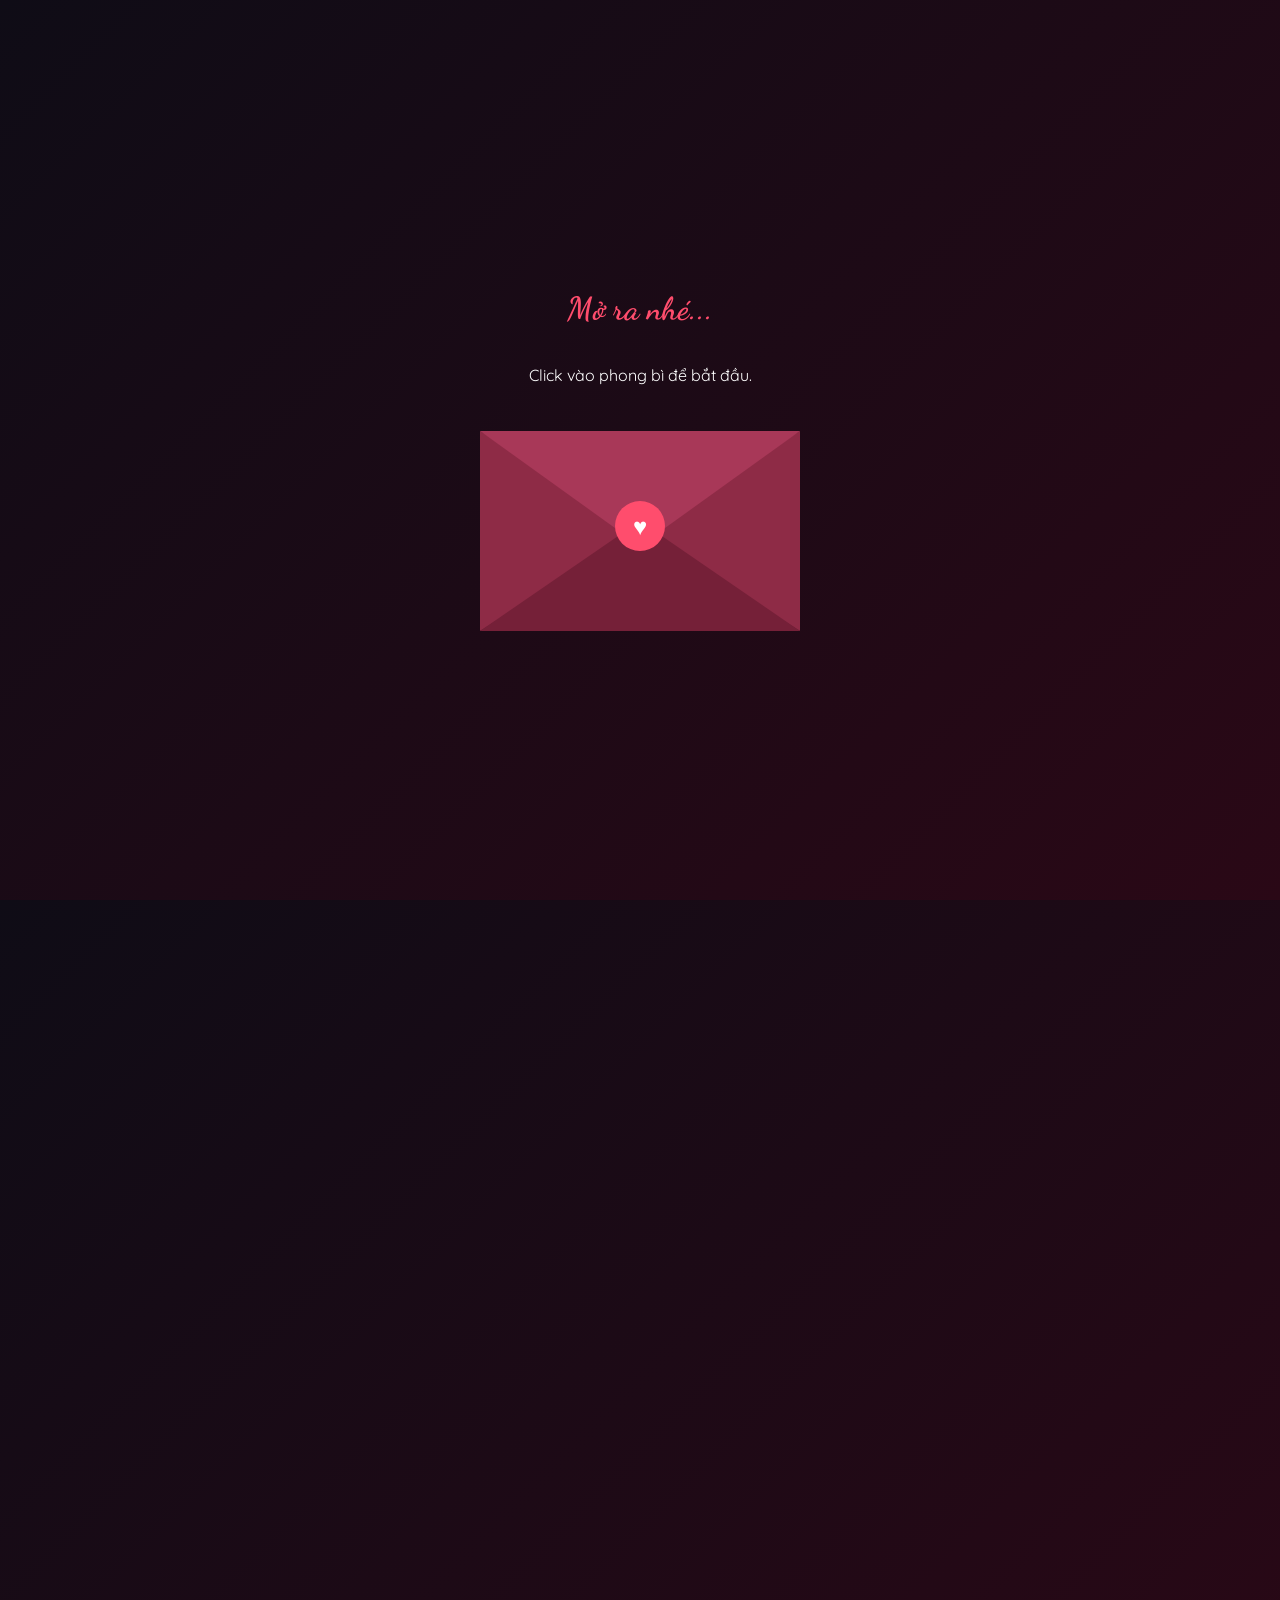
==== index.html @ 8523883d "Rename Ky_niem.html to index.html" ====
<!DOCTYPE html>
<html lang="vi">
<head>
    <meta charset="UTF-8">
    <meta name="viewport" content="width=device-width, initial-scale=1.0, maximum-scale=1.0, user-scalable=no">
    <title>Hành Trình Tình Yêu</title>
    
    <link href="https://fonts.googleapis.com/css2?family=Dancing+Script:wght@500;700&family=Quicksand:wght@300;400;600&display=swap" rel="stylesheet">
    <script src="https://cdn.tailwindcss.com"></script>
    <script src="https://cdnjs.cloudflare.com/ajax/libs/three.js/r128/three.min.js"></script>

    <style>
        :root {
            --text-color: #ffffff;
            --accent-pink: #ff4d6d;
            --bg-gradient: linear-gradient(135deg, #0f0c16 0%, #2a0816 100%);
        }

        body { font-family: 'Quicksand', sans-serif; background: var(--bg-gradient); color: var(--text-color); margin: 0; padding: 0; overflow: hidden; width: 100vw; height: 100vh; }

        .music-btn { position: fixed; top: 20px; left: 20px; z-index: 10000; background: rgba(255, 77, 109, 0.8); width: 45px; height: 45px; border-radius: 50%; display: flex; justify-content: center; align-items: center; cursor: pointer; font-size: 1.2rem; box-shadow: 0 0 15px rgba(255,77,109,0.5); transition: all 0.3s; opacity: 0; visibility: hidden; }
        .music-btn.show { opacity: 1; visibility: visible; }
        .music-btn.playing { animation: spinMusic 4s linear infinite; }
        @keyframes spinMusic { 100% { transform: rotate(360deg); } }
        .music-btn.muted { background: rgba(100, 100, 100, 0.8); animation: none; text-decoration: line-through; opacity: 0.7;}

        #particles-container { position: fixed; top: 0; left: 0; width: 100vw; height: 100vh; z-index: 0; pointer-events: none; overflow: hidden; }
        .particle { position: absolute; top: -10vh; color: #ffb3c6; opacity: 0.9; animation: fall linear infinite; text-shadow: 0 0 8px var(--accent-pink); }
        @keyframes fall { 0% { transform: translateY(0) rotate(0deg) scale(0.8); opacity: 0; } 10% { opacity: 1; } 90% { opacity: 1; } 100% { transform: translateY(110vh) rotate(360deg) scale(1.3); opacity: 0; } }

        .stage { position: absolute; top: 0; left: 0; width: 100vw; height: 100vh; opacity: 0; visibility: hidden; z-index: 10; transition: opacity 0.8s ease; }
        .stage.active { opacity: 1; visibility: visible; z-index: 20; }

        .next-btn { background: linear-gradient(135deg, #ff4d6d, #ff758c); color: white; padding: 12px 35px; border-radius: 30px; font-size: 1.1rem; font-weight: 600; cursor: pointer; border: none; opacity: 0; visibility: hidden; transform: translateY(20px); transition: all 0.4s ease; box-shadow: 0 10px 20px rgba(255, 77, 109, 0.4); }
        .next-btn.show { opacity: 1; visibility: visible; transform: translateY(0); }
        .next-btn:hover { transform: translateY(-5px) scale(1.05); }

        #lightbox { position: fixed; inset: 0; background: rgba(0,0,0,0.92); backdrop-filter: blur(5px); z-index: 9999; display: flex; justify-content: center; align-items: center; opacity: 0; visibility: hidden; transition: all 0.4s ease; }
        #lightbox.active { opacity: 1; visibility: visible; }
        #lightbox-img { width: 100vw; max-width: 1000px; height: auto; max-height: 100vh; object-fit: contain; transform: scale(0.3); opacity: 0; transition: transform 0.4s cubic-bezier(0.175, 0.885, 0.32, 1.275), opacity 0.3s ease; }
        #lightbox.active #lightbox-img { transform: scale(1); opacity: 1; }

        #password-modal { position: fixed; inset: 0; background: rgba(0,0,0,0.85); backdrop-filter: blur(8px); z-index: 100; display: flex; justify-content: center; align-items: center; opacity: 0; visibility: hidden; transition: all 0.3s ease; }
        #password-modal.active { opacity: 1; visibility: visible; }
        .pwd-box { background: rgba(42, 8, 22, 0.95); padding: 40px; border-radius: 16px; border: 1px solid var(--accent-pink); box-shadow: 0 0 40px rgba(255,77,109,0.3); text-align: center; transform: scale(0.8); transition: transform 0.4s cubic-bezier(0.175, 0.885, 0.32, 1.275); width: 85%; max-width: 400px;}
        #password-modal.active .pwd-box { transform: scale(1); }
        .pwd-input { background: transparent; border: none; border-bottom: 2px solid var(--accent-pink); color: white; font-size: 1.5rem; text-align: center; padding: 10px; width: 100%; margin-bottom: 10px; outline: none; transition: border-color 0.3s; font-family: 'Quicksand', sans-serif;}
        .pwd-input:focus { border-bottom-color: white; }
        .pwd-error { color: #ffb3c6; font-size: 0.9rem; height: 20px; margin-bottom: 20px; font-style: italic; }

        #stage-1 { display: flex; flex-direction: column; justify-content: center; align-items: center; }
        #env-wrapper { transition: transform 1s cubic-bezier(0.5, 0, 0.1, 1), opacity 0.8s ease-in; transform-origin: center center; display: flex; flex-direction: column; align-items: center; }
        #env-wrapper.zoom-out { transform: scale(8); opacity: 0; pointer-events: none; }
        .env-container { position: relative; width: 320px; height: 200px; cursor: pointer; perspective: 1000px; margin-top: 30px;}
        .env-back { position: absolute; inset: 0; background: #5c1a2e; border-radius: 6px; }
        .env-letter { position: absolute; bottom: 10px; left: 5%; width: 90%; height: 95%; background: #fff; display: flex; flex-direction: column; justify-content: center; align-items: center; transition: transform 0.6s cubic-bezier(0.25, 0.8, 0.25, 1); z-index: 2; border-radius: 4px; }
        .env-front { position: absolute; inset: 0; z-index: 3; pointer-events: none; }
        .env-front::before { content:''; position: absolute; top:0; left:0; border-bottom: 100px solid transparent; border-top: 100px solid transparent; border-left: 160px solid #8e2b46; }
        .env-front::after { content:''; position: absolute; top:0; right:0; border-bottom: 100px solid transparent; border-top: 100px solid transparent; border-right: 160px solid #8e2b46; }
        .env-bottom { position: absolute; bottom: 0; left: 0; border-left: 160px solid transparent; border-right: 160px solid transparent; border-bottom: 110px solid #752038; z-index: 4; }
        .env-flap { position: absolute; top: 0; left: 0; border-left: 160px solid transparent; border-right: 160px solid transparent; border-top: 115px solid #a83858; z-index: 5; transform-origin: top; transition: transform 0.6s ease-in-out; }
        .heart-seal { position: absolute; top: 95px; left: 50%; transform: translate(-50%, -50%); width: 50px; height: 50px; background: var(--accent-pink); border-radius: 50%; z-index: 6; display: flex; justify-content: center; align-items: center; font-size: 24px; transition: opacity 0.3s; animation: pulse 1.5s infinite; }
        @keyframes pulse { 0%, 100% { transform: translate(-50%, -50%) scale(1); } 50% { transform: translate(-50%, -50%) scale(1.1); } }
        .env-container.open .env-flap { transform: rotateX(180deg); z-index: 1; }
        .env-container.open .heart-seal { opacity: 0; }
        .env-container.open .env-letter { transform: translateY(-80px); }

        #stage-2 { display: flex; justify-content: center; align-items: center; flex-direction: column; perspective: 1500px; }
        .book-anim-container { transform: translateY(100vh); opacity: 0; transition: transform 1.2s cubic-bezier(0.175, 0.885, 0.32, 1.275), opacity 0.8s ease-out; display: flex; justify-content: center; width: 100%; }
        .book-anim-container.slide-in { transform: translateY(0); opacity: 1; }
        .book-wrapper { position: relative; width: 320px; height: 420px; transition: transform 0.5s; margin-top: 20px; }
        .page { position: absolute; top: 0; right: 0; width: 100%; height: 100%; transform-style: preserve-3d; transform-origin: left center; transition: transform 1s cubic-bezier(0.645, 0.045, 0.355, 1); cursor: pointer; }
        .page.flipped { transform: rotateY(-180deg); }
        .front, .back { position: absolute; width: 100%; height: 100%; backface-visibility: hidden; background: #fff; border-radius: 4px 12px 12px 4px; box-shadow: inset 5px 0 20px rgba(0,0,0,0.1), 2px 5px 15px rgba(0,0,0,0.2); display: flex; flex-direction: column; align-items: center; justify-content: center; padding: 20px; box-sizing: border-box;}
        .back { transform: rotateY(180deg); border-radius: 12px 4px 4px 12px; box-shadow: inset -5px 0 20px rgba(0,0,0,0.1), -2px 5px 15px rgba(0,0,0,0.2); }
        .page-img { width: 100%; height: 220px; object-fit: cover; border: 2px solid #eee; border-radius: 4px; margin-bottom: 15px; background: #f9f9f9;}
        .page-caption { font-family: 'Dancing Script', cursive; font-size: 1.8rem; color: #333; text-align: center; }
        .page-hint { font-size: 0.8rem; color: #888; position: absolute; bottom: 15px; font-style: italic; }
        @media (min-width: 768px) { .book-wrapper.is-open { transform: translateX(50%); } .book-wrapper { width: 400px; height: 500px; } .page-img { height: 280px; } }

        #stage-3 { display: flex; justify-content: center; align-items: center; }
        #webgl-container { width: 100%; height: 100%; position: absolute; z-index: 21; cursor: grab; }
        #webgl-container:active { cursor: grabbing; }
        
        #stage-4 { display: flex; flex-direction: column; justify-content: center; position: relative;}
        .marquee-container { height: 100vh; display: flex; flex-direction: column; justify-content: space-evenly; z-index: 21;}
        .marquee-wrapper { display: flex; width: 200%; position: relative; }
        .marquee-content { display: flex; width: 50%; justify-content: space-around; }
        .marquee-content img { width: 180px; height: 180px; object-fit: cover; border-radius: 12px; border: 3px solid #fff; cursor: pointer; transition: transform 0.3s; background: #333;}
        .marquee-content img:hover { transform: scale(1.15); border-color: var(--accent-pink); z-index: 30;}
        .scroll-left .marquee-content { animation: scrollLeft linear infinite; }
        .scroll-right .marquee-content { animation: scrollRight linear infinite; }
        @keyframes scrollLeft { to { transform: translateX(-100%); } }
        @keyframes scrollRight { from { transform: translateX(-100%); } to { transform: translateX(0); } }
        .bottom-right-btn { position: absolute; bottom: 30px; right: 30px; z-index: 50; }

        #stage-5 { display: flex; justify-content: center; align-items: center; }
        .heart-wrapper { position: relative; width: 100vmin; height: 100vmin; max-width: 700px; max-height: 700px; display: flex; justify-content: center; align-items: center; }
        .particle-heart-canvas { position: absolute; top: 0; left: 0; width: 100%; height: 100%; pointer-events: none; animation: beatingHeart 1.2s infinite cubic-bezier(0.215, 0.610, 0.355, 1); filter: drop-shadow(0 0 15px rgba(255, 77, 109, 0.6)); }
        .final-box { position: relative; z-index: 2; text-align: center; padding: 30px; width: 75%; background: radial-gradient(circle, rgba(15, 12, 22, 0.7) 0%, rgba(15, 12, 22, 0) 80%); }
        @keyframes beatingHeart { 0% { transform: scale(1); } 15% { transform: scale(1.12); } 30% { transform: scale(1); } 45% { transform: scale(1.12); } 100% { transform: scale(1); } }
    </style>
</head>
<body>

    <audio id="bgMusic" loop src="ngan-nam-anh-sang.mp3"></audio>
    <div id="music-btn" class="music-btn" onclick="toggleMusic()">🎵</div>
    <div id="particles-container"></div>
    <div id="lightbox" onclick="closeLightbox(event)"><img id="lightbox-img" src="" alt="Zoomed"></div>

    <div id="password-modal">
        <div class="pwd-box">
            <h3 class="text-4xl mb-6 drop-shadow-md" style="color: var(--accent-pink); font-family: 'Dancing Script', cursive;">Mật khẩu là gì nhỉ?</h3>
            <input type="password" id="pwd-input" class="pwd-input" placeholder="Nhập vào đây..." autocomplete="off">
            <div id="pwd-error" class="pwd-error"></div>
            <button class="next-btn show !translate-y-0" onclick="checkPassword()" style="margin: 0 auto; display: block;">Mở thư</button>
        </div>
    </div>

    <div id="stage-1" class="stage active">
        <div id="env-wrapper">
            <h1 class="text-5xl mb-2 text-center" style="color: var(--accent-pink); font-family: 'Dancing Script', cursive;">Mở ra nhé...</h1>
            <p class="text-gray-300 italic mb-4">Click vào phong bì để bắt đầu.</p>
            <div class="env-container" id="envelope" onclick="requirePassword()">
                <div class="env-back"></div>
                <div class="env-letter"><h2 style="font-family: 'Dancing Script', cursive; font-size: 2rem; color: #ff4d6d; margin:0;">Gửi Em</h2></div>
                <div class="env-front"></div>
                <div class="env-bottom"></div>
                <div class="env-flap"></div>
                <div class="heart-seal">♥</div>
            </div>
        </div>
    </div>

    <div id="stage-2" class="stage">
        <h2 class="text-4xl text-center mt-6 drop-shadow-lg" style="font-family: 'Dancing Script', cursive; color: var(--accent-pink); z-index: 30; position:relative;">Cuốn Sách Kỷ Niệm</h2>
        <div id="book-anim-container" class="book-anim-container">
            <div class="book-wrapper" id="book"></div>
        </div>
        <div class="text-center mt-10 z-30 position-relative">
            <button id="btn-next-2" class="next-btn" onclick="goToStage(3)">Ngắm Khối Cầu Kỷ Niệm ➔</button>
        </div>
    </div>

    <div id="stage-3" class="stage">
        <div id="webgl-container"></div>
        <div class="absolute bottom-10 w-full text-center z-30 pointer-events-none">
            <p class="text-white text-lg mb-4 shadow-black drop-shadow-xl italic px-4">Vuốt để xoay. Cuộn/Chụm 2 ngón tay để phóng to/thu nhỏ.</p>
            <button id="btn-next-3" class="next-btn pointer-events-auto" onclick="goToStage(4)">Dòng chảy thời gian ➔</button>
        </div>
    </div>

    <div id="stage-4" class="stage">
        <div class="marquee-container">
            <div class="marquee-wrapper scroll-left" id="marquee-row-1"><div class="marquee-content" style="animation-duration: 25s;"></div><div class="marquee-content" style="animation-duration: 25s;"></div></div>
            <div class="marquee-wrapper scroll-right" id="marquee-row-2"><div class="marquee-content" style="animation-duration: 35s;"></div><div class="marquee-content" style="animation-duration: 35s;"></div></div>
            <div class="marquee-wrapper scroll-left" id="marquee-row-3"><div class="marquee-content" style="animation-duration: 45s;"></div><div class="marquee-content" style="animation-duration: 45s;"></div></div>
        </div>
        <button class="next-btn show bottom-right-btn" onclick="goToStage(5)">Điều cuối cùng... ➔</button>
    </div>

    <div id="stage-5" class="stage">
        <div class="heart-wrapper">
            <canvas id="heartCanvas" width="800" height="800" class="particle-heart-canvas"></canvas>
            <div class="final-box">
                <h1 class="text-5xl mb-4" style="color: var(--accent-pink); font-family: 'Dancing Script', cursive; text-shadow: 0 4px 10px rgba(0,0,0,0.8);">Mãi Yêu Em</h1>
                <p class="text-gray-100 mb-6 text-lg font-medium drop-shadow-md">Dòng thời gian cứ trôi, nhưng kỷ niệm và tình yêu của chúng ta sẽ luôn đong đầy và còn mãi.</p>
                <button class="next-btn show" style="background:transparent; border:2px solid #ff4d6d; color:#ff4d6d" onclick="location.reload()">Xem lại từ đầu</button>
            </div>
        </div>
    </div>

    <script>
        const TOTAL_IMAGES = 96; // Bạn có thể chỉnh lại số này cho khớp với số lượng ảnh thật

        function getImg(id) { 
            const imgNumber = (id % TOTAL_IMAGES) + 1;
            // Thay đổi cấu trúc tên file tại đây: lấy file định dạng "1 (1).jpg", "1 (2).jpg",...
            return `images/1 (${imgNumber}).jpg`; 
        }

        function initParticles() {
            const container = document.getElementById('particles-container');
            const symbols = ['♥', '✧', '★', '。'];
            for(let i=0; i<80; i++) {
                let p = document.createElement('div');
                p.className = 'particle';
                p.textContent = symbols[Math.floor(Math.random() * symbols.length)];
                p.style.left = Math.random() * 100 + 'vw';
                p.style.fontSize = (Math.random() * 15 + 10) + 'px';
                p.style.animationDuration = (Math.random() * 8 + 6) + 's';
                p.style.animationDelay = '-' + (Math.random() * 15) + 's'; 
                if(p.textContent === '♥') p.style.color = '#ff4d6d';
                container.appendChild(p);
            }
        }
        initParticles();

        function openLightbox(src) { document.getElementById('lightbox-img').src = src; document.getElementById('lightbox').classList.add('active'); }
        function closeLightbox(e) { if(e.target.id === 'lightbox' || e.target.tagName === 'IMG') { document.getElementById('lightbox').classList.remove('active'); } }

        function goToStage(num) {
            document.querySelectorAll('.stage').forEach(s => s.classList.remove('active'));
            document.getElementById(`stage-${num}`).classList.add('active');
            if(num === 2) initStage2(); if(num === 3) initStage3();
            if(num === 4) initStage4(); if(num === 5) initStage5();
        }

        const audio = document.getElementById('bgMusic');
        const musicBtn = document.getElementById('music-btn');
        let isPlaying = false;
        function toggleMusic() {
            if (isPlaying) { audio.pause(); musicBtn.classList.remove('playing'); musicBtn.classList.add('muted'); } 
            else { audio.play(); musicBtn.classList.add('playing'); musicBtn.classList.remove('muted'); }
            isPlaying = !isPlaying;
        }

        let isEnvOpen = false;
        function requirePassword() {
            if(isEnvOpen) return;
            document.getElementById('password-modal').classList.add('active'); document.getElementById('pwd-input').focus();
        }
        document.getElementById('pwd-input').addEventListener('keypress', function(e) { if (e.key === 'Enter') checkPassword(); });

        function checkPassword() {
            const input = document.getElementById('pwd-input').value.trim();
            const errorMsg = document.getElementById('pwd-error');
            const CORRECT_PASSWORD = "1210"; 
            
            if (input === CORRECT_PASSWORD) {
                document.getElementById('password-modal').classList.remove('active');
                audio.play().then(() => { isPlaying = true; musicBtn.classList.add('show', 'playing'); }).catch(e => console.log("Audio play blocked", e));
                openEnvelope();
            } else {
                errorMsg.innerText = "Sai rồi ngốc ạ! Thử lại xem nào."; document.getElementById('pwd-input').value = "";
            }
        }

        function openEnvelope() {
            isEnvOpen = true; document.getElementById('envelope').classList.add('open');
            setTimeout(() => { document.getElementById('env-wrapper').classList.add('zoom-out'); setTimeout(() => goToStage(2), 700); }, 400);
        }

        let stage2Inited = false; let currentPage = 0; const totalPages = 6; 
        function initStage2() {
            if(stage2Inited) return; stage2Inited = true;
            const book = document.getElementById('book');
            for(let i = 0; i < totalPages; i++) {
                const page = document.createElement('div'); page.className = 'page'; page.style.zIndex = totalPages - i;
                const frontSrc = getImg(i*2); const backSrc = getImg(i*2 + 1);
                
                let capFront = i === 0 ? "Trang Bìa" : (i === totalPages - 1 ? "Kỷ niệm 10" : `Kỷ niệm ${i*2}`);
                let capBack = i === totalPages - 1 ? "Bìa Sau" : `Kỷ niệm ${i*2 + 1}`;

                page.innerHTML = `
                    <div class="front" onclick="flipPage(${i}, true)">
                        <img src="${frontSrc}" class="page-img" onerror="this.onerror=null; this.src='[data-uri]'">
                        <div class="page-caption">${capFront}</div><div class="page-hint">Nhấp để lật ➔</div>
                    </div>
                    <div class="back" onclick="flipPage(${i}, false)">
                        <img src="${backSrc}" class="page-img" onerror="this.onerror=null; this.src='[data-uri]'">
                        <div class="page-caption">${capBack}</div><div class="page-hint"> ⬅ Nhấp để quay lại</div>
                    </div>`;
                book.appendChild(page);
            }
            const pages = document.querySelectorAll('.page');
            if(pages.length > 0) {
                book.classList.add('is-open'); pages[0].style.transition = 'none'; pages[0].classList.add('flipped');
                pages[0].style.zIndex = 1; currentPage = 1; setTimeout(() => { pages[0].style.transition = ''; }, 100);
            }
            setTimeout(() => { document.getElementById('book-anim-container').classList.add('slide-in'); }, 100);
        }

        function flipPage(index, forward) {
            if (!forward && index === 0) return; if (forward && index === totalPages - 1) return;
            const pages = document.querySelectorAll('.page'); const bookWrap = document.getElementById('book');
            
            if(forward) {
                pages[index].classList.add('flipped'); 
                setTimeout(() => { pages[index].style.zIndex = index + 1; }, 350); 
                currentPage++; bookWrap.classList.add('is-open'); 
                if(currentPage === totalPages - 1) document.getElementById('btn-next-2').classList.add('show');
            } else {
                pages[index].style.zIndex = totalPages - index; 
                pages[index].classList.remove('flipped'); currentPage--; 
            }
        }

        let stage3Inited = false; let camera3D;
        function initStage3() {
            if(stage3Inited) return; stage3Inited = true;
            const container = document.getElementById('webgl-container');
            const scene = new THREE.Scene(); camera3D = new THREE.PerspectiveCamera(45, window.innerWidth / window.innerHeight, 0.1, 100); camera3D.position.z = 6.5; 
            const renderer = new THREE.WebGLRenderer({ antialias: true, alpha: true }); renderer.setSize(window.innerWidth, window.innerHeight); container.appendChild(renderer.domElement);
            const sphereGroup = new THREE.Group(); scene.add(sphereGroup); const imageMeshes = [];
            
            let imageCounter = 0;
            let delayTime = 0; 

            for(let i = 0; i < 16; i++) {
                const thetaStart = i * (Math.PI / 16); const thetaLength = Math.PI / 16; const thetaMid = thetaStart + thetaLength / 2;
                const N = Math.max(4, Math.round(32 * Math.sin(thetaMid))); 
                
                for(let j = 0; j < N; j++) {
                    const phiStart = j * (2 * Math.PI / N); const phiLength = 2 * Math.PI / N;
                    const geo = new THREE.SphereGeometry(3, 16, 16, phiStart, phiLength, thetaStart, thetaLength);
                    
                    const canvas = document.createElement('canvas'); canvas.width = 256; canvas.height = 256;
                    const ctx = canvas.getContext('2d'); ctx.fillStyle = '#0f0c16'; ctx.fillRect(0,0,256,256);
                    ctx.strokeStyle = '#000000'; ctx.lineWidth = 14; ctx.strokeRect(0,0,256,256);
                    const tex = new THREE.CanvasTexture(canvas); const mat = new THREE.MeshBasicMaterial({ map: tex, side: THREE.DoubleSide }); const mesh = new THREE.Mesh(geo, mat);
                    
                    const currentImgSrc = getImg(imageCounter++);
                    mesh.userData.src = currentImgSrc; 

                    setTimeout(() => {
                        const img = new Image();
                        img.onload = () => { ctx.drawImage(img, 7, 7, 242, 242); tex.needsUpdate = true; };
                        img.onerror = () => { ctx.fillStyle = '#222'; ctx.fillRect(7, 7, 242, 242); tex.needsUpdate = true; };
                        img.src = currentImgSrc;
                    }, delayTime);
                    delayTime += 15; 

                    sphereGroup.add(mesh); imageMeshes.push(mesh);
                }
            }

            let isDragging = false; let startXY = {x: 0, y: 0}, lastXY = {x: 0, y: 0}; const raycaster = new THREE.Raycaster(); const mouse = new THREE.Vector2();
            container.addEventListener('pointerdown', (e) => { isDragging = true; startXY = { x: e.clientX, y: e.clientY }; lastXY = { x: e.clientX, y: e.clientY }; });
            window.addEventListener('pointermove', (e) => {
                if(!isDragging || !document.getElementById('stage-3').classList.contains('active')) return;
                sphereGroup.rotation.y += (e.clientX - lastXY.x) * 0.005; sphereGroup.rotation.x += (e.clientY - lastXY.y) * 0.005; lastXY = { x: e.clientX, y: e.clientY };
            });
            window.addEventListener('pointerup', (e) => {
                isDragging = false; if (!document.getElementById('stage-3').classList.contains('active')) return;
                if(Math.hypot(e.clientX - startXY.x, e.clientY - startXY.y) < 5) {
                    mouse.x = (e.clientX / window.innerWidth) * 2 - 1; mouse.y = -(e.clientY / window.innerHeight) * 2 + 1;
                    raycaster.setFromCamera(mouse, camera3D); const intersects = raycaster.intersectObjects(imageMeshes);
                    if(intersects.length > 0 && intersects[0].object.userData.src) openLightbox(intersects[0].object.userData.src);
                }
            });
            window.addEventListener('wheel', (e) => {
                if (!document.getElementById('stage-3').classList.contains('active')) return;
                camera3D.position.z += e.deltaY * 0.005; camera3D.position.z = Math.max(3.5, Math.min(camera3D.position.z, 12));
            });
            let initialDistance = 0;
            window.addEventListener('touchstart', (e) => {
                if (!document.getElementById('stage-3').classList.contains('active')) return;
                if (e.touches.length === 2) initialDistance = Math.hypot(e.touches[0].pageX - e.touches[1].pageX, e.touches[0].pageY - e.touches[1].pageY);
            });
            window.addEventListener('touchmove', (e) => {
                if (!document.getElementById('stage-3').classList.contains('active')) return;
                if (e.touches.length === 2 && initialDistance > 0) {
                    let currentDistance = Math.hypot(e.touches[0].pageX - e.touches[1].pageX, e.touches[0].pageY - e.touches[1].pageY);
                    camera3D.position.z += (initialDistance - currentDistance) * 0.02; camera3D.position.z = Math.max(3.5, Math.min(camera3D.position.z, 12));
                    initialDistance = currentDistance;
                }
            });
            function animate() { requestAnimationFrame(animate); if(!isDragging) sphereGroup.rotation.y += 0.001; renderer.render(scene, camera3D); } animate();
            setTimeout(() => document.getElementById('btn-next-3').classList.add('show'), 4000);
        }

        let stage4Inited = false;
        function initStage4() {
            if(stage4Inited) return; stage4Inited = true;
            let imgCount = 10;
            for(let row=1; row<=3; row++) {
                const wrapper = document.getElementById(`marquee-row-${row}`); const contents = wrapper.querySelectorAll('.marquee-content'); let imgs = '';
                for(let i=0; i<8; i++) { 
                    const src = getImg(imgCount++); 
                    imgs += `<img src="${src}" onclick="openLightbox('${src}')" onerror="this.style.display='none'">`; 
                }
                contents[0].innerHTML = imgs; contents[1].innerHTML = imgs;
            }
        }

        let stage5Inited = false;
        function initStage5() {
            if (stage5Inited) return; stage5Inited = true;
            const canvas = document.getElementById('heartCanvas'); const ctx = canvas.getContext('2d'); const particles = [];
            for(let i = 0; i < 700; i++) {
                let t = Math.PI * 2 * Math.random(); let r = Math.sqrt(Math.random()); if (Math.random() > 0.4) r = 1 - (Math.random() * 0.1); 
                let hx = 16 * Math.pow(Math.sin(t), 3); let hy = 13 * Math.cos(t) - 5 * Math.cos(2*t) - 2 * Math.cos(3*t) - Math.cos(4*t);
                particles.push({ x: hx * r, y: -hy * r, size: Math.random() * 2 + 1, angle: Math.random() * Math.PI * 2, speed: Math.random() * 0.02 + 0.01, color: Math.random() > 0.3 ? '#ff4d6d' : '#ffb3c6' });
            }
            function drawHeart() {
                if(!document.getElementById('stage-5').classList.contains('active')) { requestAnimationFrame(drawHeart); return; }
                ctx.clearRect(0, 0, canvas.width, canvas.height); ctx.save(); ctx.translate(canvas.width/2, canvas.height/2 - 50); let scaleFactor = 22; 
                particles.forEach(p => {
                    p.angle += p.speed; ctx.fillStyle = p.color; ctx.beginPath(); ctx.arc((p.x + Math.cos(p.angle)) * scaleFactor, (p.y + Math.sin(p.angle)) * scaleFactor, p.size, 0, Math.PI*2); ctx.fill();
                });
                ctx.restore(); requestAnimationFrame(drawHeart);
            }
            drawHeart();
        }
    </script>
</body>
</html>
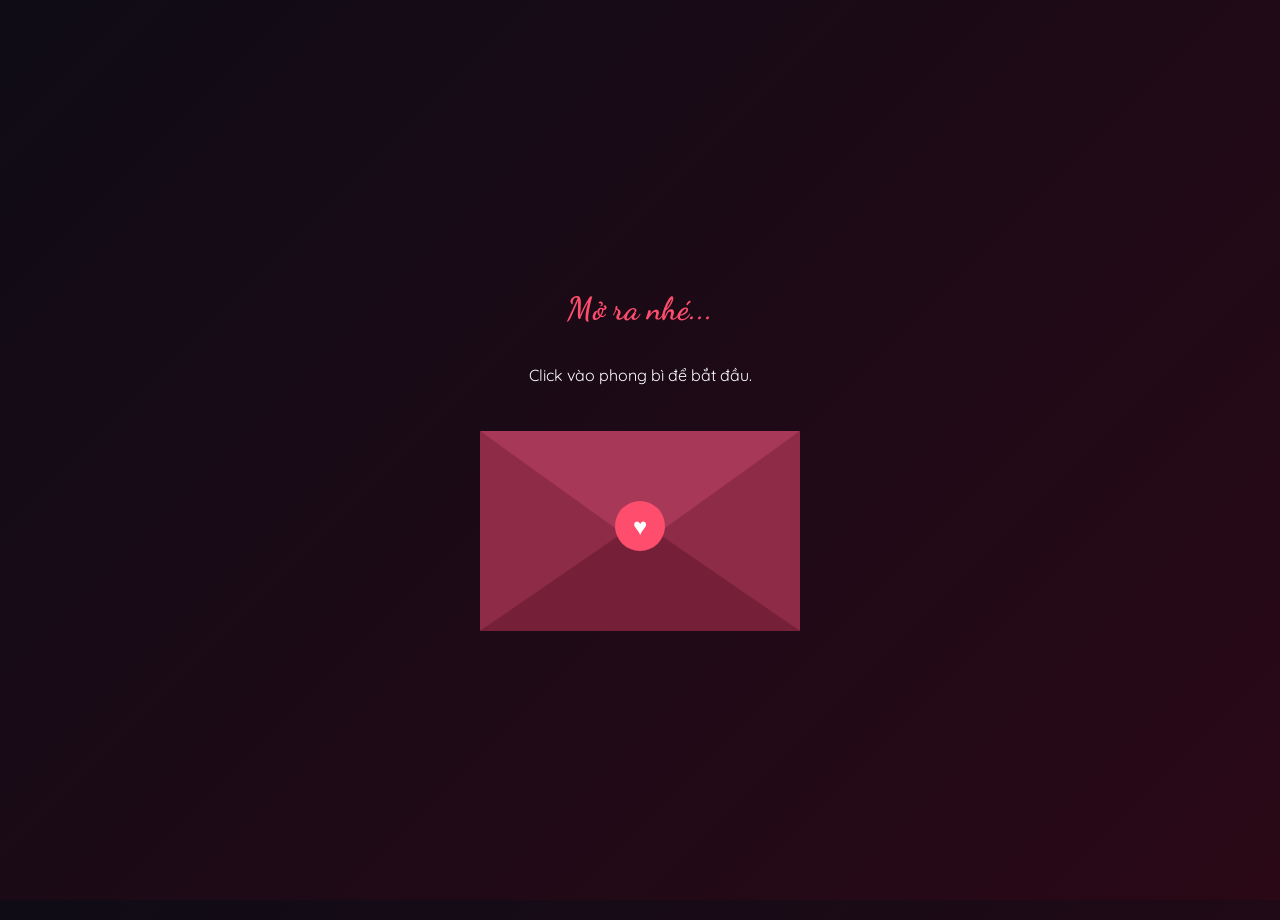
==== commit 2d264bb7: "Add files via upload" ====
--- a/index.html
+++ b/index.html
@@ -8,98 +8,7 @@
     <link href="https://fonts.googleapis.com/css2?family=Dancing+Script:wght@500;700&family=Quicksand:wght@300;400;600&display=swap" rel="stylesheet">
     <script src="https://cdn.tailwindcss.com"></script>
     <script src="https://cdnjs.cloudflare.com/ajax/libs/three.js/r128/three.min.js"></script>
-
-    <style>
-        :root {
-            --text-color: #ffffff;
-            --accent-pink: #ff4d6d;
-            --bg-gradient: linear-gradient(135deg, #0f0c16 0%, #2a0816 100%);
-        }
-
-        body { font-family: 'Quicksand', sans-serif; background: var(--bg-gradient); color: var(--text-color); margin: 0; padding: 0; overflow: hidden; width: 100vw; height: 100vh; }
-
-        .music-btn { position: fixed; top: 20px; left: 20px; z-index: 10000; background: rgba(255, 77, 109, 0.8); width: 45px; height: 45px; border-radius: 50%; display: flex; justify-content: center; align-items: center; cursor: pointer; font-size: 1.2rem; box-shadow: 0 0 15px rgba(255,77,109,0.5); transition: all 0.3s; opacity: 0; visibility: hidden; }
-        .music-btn.show { opacity: 1; visibility: visible; }
-        .music-btn.playing { animation: spinMusic 4s linear infinite; }
-        @keyframes spinMusic { 100% { transform: rotate(360deg); } }
-        .music-btn.muted { background: rgba(100, 100, 100, 0.8); animation: none; text-decoration: line-through; opacity: 0.7;}
-
-        #particles-container { position: fixed; top: 0; left: 0; width: 100vw; height: 100vh; z-index: 0; pointer-events: none; overflow: hidden; }
-        .particle { position: absolute; top: -10vh; color: #ffb3c6; opacity: 0.9; animation: fall linear infinite; text-shadow: 0 0 8px var(--accent-pink); }
-        @keyframes fall { 0% { transform: translateY(0) rotate(0deg) scale(0.8); opacity: 0; } 10% { opacity: 1; } 90% { opacity: 1; } 100% { transform: translateY(110vh) rotate(360deg) scale(1.3); opacity: 0; } }
-
-        .stage { position: absolute; top: 0; left: 0; width: 100vw; height: 100vh; opacity: 0; visibility: hidden; z-index: 10; transition: opacity 0.8s ease; }
-        .stage.active { opacity: 1; visibility: visible; z-index: 20; }
-
-        .next-btn { background: linear-gradient(135deg, #ff4d6d, #ff758c); color: white; padding: 12px 35px; border-radius: 30px; font-size: 1.1rem; font-weight: 600; cursor: pointer; border: none; opacity: 0; visibility: hidden; transform: translateY(20px); transition: all 0.4s ease; box-shadow: 0 10px 20px rgba(255, 77, 109, 0.4); }
-        .next-btn.show { opacity: 1; visibility: visible; transform: translateY(0); }
-        .next-btn:hover { transform: translateY(-5px) scale(1.05); }
-
-        #lightbox { position: fixed; inset: 0; background: rgba(0,0,0,0.92); backdrop-filter: blur(5px); z-index: 9999; display: flex; justify-content: center; align-items: center; opacity: 0; visibility: hidden; transition: all 0.4s ease; }
-        #lightbox.active { opacity: 1; visibility: visible; }
-        #lightbox-img { width: 100vw; max-width: 1000px; height: auto; max-height: 100vh; object-fit: contain; transform: scale(0.3); opacity: 0; transition: transform 0.4s cubic-bezier(0.175, 0.885, 0.32, 1.275), opacity 0.3s ease; }
-        #lightbox.active #lightbox-img { transform: scale(1); opacity: 1; }
-
-        #password-modal { position: fixed; inset: 0; background: rgba(0,0,0,0.85); backdrop-filter: blur(8px); z-index: 100; display: flex; justify-content: center; align-items: center; opacity: 0; visibility: hidden; transition: all 0.3s ease; }
-        #password-modal.active { opacity: 1; visibility: visible; }
-        .pwd-box { background: rgba(42, 8, 22, 0.95); padding: 40px; border-radius: 16px; border: 1px solid var(--accent-pink); box-shadow: 0 0 40px rgba(255,77,109,0.3); text-align: center; transform: scale(0.8); transition: transform 0.4s cubic-bezier(0.175, 0.885, 0.32, 1.275); width: 85%; max-width: 400px;}
-        #password-modal.active .pwd-box { transform: scale(1); }
-        .pwd-input { background: transparent; border: none; border-bottom: 2px solid var(--accent-pink); color: white; font-size: 1.5rem; text-align: center; padding: 10px; width: 100%; margin-bottom: 10px; outline: none; transition: border-color 0.3s; font-family: 'Quicksand', sans-serif;}
-        .pwd-input:focus { border-bottom-color: white; }
-        .pwd-error { color: #ffb3c6; font-size: 0.9rem; height: 20px; margin-bottom: 20px; font-style: italic; }
-
-        #stage-1 { display: flex; flex-direction: column; justify-content: center; align-items: center; }
-        #env-wrapper { transition: transform 1s cubic-bezier(0.5, 0, 0.1, 1), opacity 0.8s ease-in; transform-origin: center center; display: flex; flex-direction: column; align-items: center; }
-        #env-wrapper.zoom-out { transform: scale(8); opacity: 0; pointer-events: none; }
-        .env-container { position: relative; width: 320px; height: 200px; cursor: pointer; perspective: 1000px; margin-top: 30px;}
-        .env-back { position: absolute; inset: 0; background: #5c1a2e; border-radius: 6px; }
-        .env-letter { position: absolute; bottom: 10px; left: 5%; width: 90%; height: 95%; background: #fff; display: flex; flex-direction: column; justify-content: center; align-items: center; transition: transform 0.6s cubic-bezier(0.25, 0.8, 0.25, 1); z-index: 2; border-radius: 4px; }
-        .env-front { position: absolute; inset: 0; z-index: 3; pointer-events: none; }
-        .env-front::before { content:''; position: absolute; top:0; left:0; border-bottom: 100px solid transparent; border-top: 100px solid transparent; border-left: 160px solid #8e2b46; }
-        .env-front::after { content:''; position: absolute; top:0; right:0; border-bottom: 100px solid transparent; border-top: 100px solid transparent; border-right: 160px solid #8e2b46; }
-        .env-bottom { position: absolute; bottom: 0; left: 0; border-left: 160px solid transparent; border-right: 160px solid transparent; border-bottom: 110px solid #752038; z-index: 4; }
-        .env-flap { position: absolute; top: 0; left: 0; border-left: 160px solid transparent; border-right: 160px solid transparent; border-top: 115px solid #a83858; z-index: 5; transform-origin: top; transition: transform 0.6s ease-in-out; }
-        .heart-seal { position: absolute; top: 95px; left: 50%; transform: translate(-50%, -50%); width: 50px; height: 50px; background: var(--accent-pink); border-radius: 50%; z-index: 6; display: flex; justify-content: center; align-items: center; font-size: 24px; transition: opacity 0.3s; animation: pulse 1.5s infinite; }
-        @keyframes pulse { 0%, 100% { transform: translate(-50%, -50%) scale(1); } 50% { transform: translate(-50%, -50%) scale(1.1); } }
-        .env-container.open .env-flap { transform: rotateX(180deg); z-index: 1; }
-        .env-container.open .heart-seal { opacity: 0; }
-        .env-container.open .env-letter { transform: translateY(-80px); }
-
-        #stage-2 { display: flex; justify-content: center; align-items: center; flex-direction: column; perspective: 1500px; }
-        .book-anim-container { transform: translateY(100vh); opacity: 0; transition: transform 1.2s cubic-bezier(0.175, 0.885, 0.32, 1.275), opacity 0.8s ease-out; display: flex; justify-content: center; width: 100%; }
-        .book-anim-container.slide-in { transform: translateY(0); opacity: 1; }
-        .book-wrapper { position: relative; width: 320px; height: 420px; transition: transform 0.5s; margin-top: 20px; }
-        .page { position: absolute; top: 0; right: 0; width: 100%; height: 100%; transform-style: preserve-3d; transform-origin: left center; transition: transform 1s cubic-bezier(0.645, 0.045, 0.355, 1); cursor: pointer; }
-        .page.flipped { transform: rotateY(-180deg); }
-        .front, .back { position: absolute; width: 100%; height: 100%; backface-visibility: hidden; background: #fff; border-radius: 4px 12px 12px 4px; box-shadow: inset 5px 0 20px rgba(0,0,0,0.1), 2px 5px 15px rgba(0,0,0,0.2); display: flex; flex-direction: column; align-items: center; justify-content: center; padding: 20px; box-sizing: border-box;}
-        .back { transform: rotateY(180deg); border-radius: 12px 4px 4px 12px; box-shadow: inset -5px 0 20px rgba(0,0,0,0.1), -2px 5px 15px rgba(0,0,0,0.2); }
-        .page-img { width: 100%; height: 220px; object-fit: cover; border: 2px solid #eee; border-radius: 4px; margin-bottom: 15px; background: #f9f9f9;}
-        .page-caption { font-family: 'Dancing Script', cursive; font-size: 1.8rem; color: #333; text-align: center; }
-        .page-hint { font-size: 0.8rem; color: #888; position: absolute; bottom: 15px; font-style: italic; }
-        @media (min-width: 768px) { .book-wrapper.is-open { transform: translateX(50%); } .book-wrapper { width: 400px; height: 500px; } .page-img { height: 280px; } }
-
-        #stage-3 { display: flex; justify-content: center; align-items: center; }
-        #webgl-container { width: 100%; height: 100%; position: absolute; z-index: 21; cursor: grab; }
-        #webgl-container:active { cursor: grabbing; }
-        
-        #stage-4 { display: flex; flex-direction: column; justify-content: center; position: relative;}
-        .marquee-container { height: 100vh; display: flex; flex-direction: column; justify-content: space-evenly; z-index: 21;}
-        .marquee-wrapper { display: flex; width: 200%; position: relative; }
-        .marquee-content { display: flex; width: 50%; justify-content: space-around; }
-        .marquee-content img { width: 180px; height: 180px; object-fit: cover; border-radius: 12px; border: 3px solid #fff; cursor: pointer; transition: transform 0.3s; background: #333;}
-        .marquee-content img:hover { transform: scale(1.15); border-color: var(--accent-pink); z-index: 30;}
-        .scroll-left .marquee-content { animation: scrollLeft linear infinite; }
-        .scroll-right .marquee-content { animation: scrollRight linear infinite; }
-        @keyframes scrollLeft { to { transform: translateX(-100%); } }
-        @keyframes scrollRight { from { transform: translateX(-100%); } to { transform: translateX(0); } }
-        .bottom-right-btn { position: absolute; bottom: 30px; right: 30px; z-index: 50; }
-
-        #stage-5 { display: flex; justify-content: center; align-items: center; }
-        .heart-wrapper { position: relative; width: 100vmin; height: 100vmin; max-width: 700px; max-height: 700px; display: flex; justify-content: center; align-items: center; }
-        .particle-heart-canvas { position: absolute; top: 0; left: 0; width: 100%; height: 100%; pointer-events: none; animation: beatingHeart 1.2s infinite cubic-bezier(0.215, 0.610, 0.355, 1); filter: drop-shadow(0 0 15px rgba(255, 77, 109, 0.6)); }
-        .final-box { position: relative; z-index: 2; text-align: center; padding: 30px; width: 75%; background: radial-gradient(circle, rgba(15, 12, 22, 0.7) 0%, rgba(15, 12, 22, 0) 80%); }
-        @keyframes beatingHeart { 0% { transform: scale(1); } 15% { transform: scale(1.12); } 30% { transform: scale(1); } 45% { transform: scale(1.12); } 100% { transform: scale(1); } }
-    </style>
+    <link rel="stylesheet" href="style.css">
 </head>
 <body>
 
@@ -110,16 +19,16 @@
 
     <div id="password-modal">
         <div class="pwd-box">
-            <h3 class="text-4xl mb-6 drop-shadow-md" style="color: var(--accent-pink); font-family: 'Dancing Script', cursive;">Mật khẩu là gì nhỉ?</h3>
+            <h3 class="text-4xl mb-6 drop-shadow-md pwd-title" style="color: var(--accent-pink); font-family: 'Dancing Script', cursive;">Mật khẩu là gì nhỉ?</h3>
             <input type="password" id="pwd-input" class="pwd-input" placeholder="Nhập vào đây..." autocomplete="off">
             <div id="pwd-error" class="pwd-error"></div>
-            <button class="next-btn show !translate-y-0" onclick="checkPassword()" style="margin: 0 auto; display: block;">Mở thư</button>
+            <button class="next-btn show !translate-y-0 mx-auto block" onclick="checkPassword()">Mở thư</button>
         </div>
     </div>
 
     <div id="stage-1" class="stage active">
         <div id="env-wrapper">
-            <h1 class="text-5xl mb-2 text-center" style="color: var(--accent-pink); font-family: 'Dancing Script', cursive;">Mở ra nhé...</h1>
+            <h1 class="text-5xl mb-2 text-center env-title" style="color: var(--accent-pink); font-family: 'Dancing Script', cursive;">Mở ra nhé...</h1>
             <p class="text-gray-300 italic mb-4">Click vào phong bì để bắt đầu.</p>
             <div class="env-container" id="envelope" onclick="requirePassword()">
                 <div class="env-back"></div>
@@ -132,267 +41,53 @@
         </div>
     </div>
 
+    <!-- Cảnh 2: Cuộn ảnh dọc -->
     <div id="stage-2" class="stage">
-        <h2 class="text-4xl text-center mt-6 drop-shadow-lg" style="font-family: 'Dancing Script', cursive; color: var(--accent-pink); z-index: 30; position:relative;">Cuốn Sách Kỷ Niệm</h2>
-        <div id="book-anim-container" class="book-anim-container">
-            <div class="book-wrapper" id="book"></div>
-        </div>
-        <div class="text-center mt-10 z-30 position-relative">
-            <button id="btn-next-2" class="next-btn" onclick="goToStage(3)">Ngắm Khối Cầu Kỷ Niệm ➔</button>
+        <h2 class="text-4xl text-center mt-6 mb-4 drop-shadow-lg stage-title" style="font-family: 'Dancing Script', cursive; color: var(--accent-pink); z-index: 30; position:relative;">Kỷ Niệm Của Chúng Mình</h2>
+        <div id="gallery-container" class="gallery-container">
+            <div id="next-btn-wrapper" class="text-center mt-6 mb-10 w-full">
+                <button id="btn-next-2" class="next-btn" onclick="goToStage(3)">Ngắm Khối Cầu Kỷ Niệm ➔</button>
+            </div>
         </div>
     </div>
 
+    <!-- Cảnh 3: Khối cầu 3D trong suốt -->
     <div id="stage-3" class="stage">
         <div id="webgl-container"></div>
-        <div class="absolute bottom-10 w-full text-center z-30 pointer-events-none">
-            <p class="text-white text-lg mb-4 shadow-black drop-shadow-xl italic px-4">Vuốt để xoay. Cuộn/Chụm 2 ngón tay để phóng to/thu nhỏ.</p>
+        <div class="absolute bottom-8 w-full text-center z-30 pointer-events-none px-4">
+            <p class="text-white text-md md:text-lg mb-4 shadow-black drop-shadow-xl italic">Vuốt để xoay. Cuộn/Chụm 2 ngón tay để phóng to.</p>
             <button id="btn-next-3" class="next-btn pointer-events-auto" onclick="goToStage(4)">Dòng chảy thời gian ➔</button>
         </div>
     </div>
 
+    <!-- Cảnh 4: Marquee cuộn ngang -->
     <div id="stage-4" class="stage">
         <div class="marquee-container">
-            <div class="marquee-wrapper scroll-left" id="marquee-row-1"><div class="marquee-content" style="animation-duration: 25s;"></div><div class="marquee-content" style="animation-duration: 25s;"></div></div>
-            <div class="marquee-wrapper scroll-right" id="marquee-row-2"><div class="marquee-content" style="animation-duration: 35s;"></div><div class="marquee-content" style="animation-duration: 35s;"></div></div>
-            <div class="marquee-wrapper scroll-left" id="marquee-row-3"><div class="marquee-content" style="animation-duration: 45s;"></div><div class="marquee-content" style="animation-duration: 45s;"></div></div>
+            <div class="marquee-wrapper scroll-left" id="marquee-row-1" style="animation-duration: 35s;">
+                <div class="marquee-content"></div><div class="marquee-content"></div>
+            </div>
+            <div class="marquee-wrapper scroll-right" id="marquee-row-2" style="animation-duration: 45s;">
+                <div class="marquee-content"></div><div class="marquee-content"></div>
+            </div>
+            <div class="marquee-wrapper scroll-left" id="marquee-row-3" style="animation-duration: 55s;">
+                <div class="marquee-content"></div><div class="marquee-content"></div>
+            </div>
         </div>
         <button class="next-btn show bottom-right-btn" onclick="goToStage(5)">Điều cuối cùng... ➔</button>
     </div>
 
+    <!-- Cảnh 5: Lời nhắn cuối -->
     <div id="stage-5" class="stage">
         <div class="heart-wrapper">
             <canvas id="heartCanvas" width="800" height="800" class="particle-heart-canvas"></canvas>
             <div class="final-box">
-                <h1 class="text-5xl mb-4" style="color: var(--accent-pink); font-family: 'Dancing Script', cursive; text-shadow: 0 4px 10px rgba(0,0,0,0.8);">Mãi Yêu Em</h1>
-                <p class="text-gray-100 mb-6 text-lg font-medium drop-shadow-md">Dòng thời gian cứ trôi, nhưng kỷ niệm và tình yêu của chúng ta sẽ luôn đong đầy và còn mãi.</p>
+                <h1 class="text-5xl mb-4 stage-title" style="color: var(--accent-pink); font-family: 'Dancing Script', cursive; text-shadow: 0 4px 10px rgba(0,0,0,0.8);">Mãi Yêu Em</h1>
+                <p class="text-gray-100 mb-6 text-base md:text-lg font-medium drop-shadow-md">Dòng thời gian cứ trôi, nhưng kỷ niệm và tình yêu của chúng ta sẽ luôn đong đầy và còn mãi.</p>
                 <button class="next-btn show" style="background:transparent; border:2px solid #ff4d6d; color:#ff4d6d" onclick="location.reload()">Xem lại từ đầu</button>
             </div>
         </div>
     </div>
 
-    <script>
-        const TOTAL_IMAGES = 96; // Bạn có thể chỉnh lại số này cho khớp với số lượng ảnh thật
-
-        function getImg(id) { 
-            const imgNumber = (id % TOTAL_IMAGES) + 1;
-            // Thay đổi cấu trúc tên file tại đây: lấy file định dạng "1 (1).jpg", "1 (2).jpg",...
-            return `images/1 (${imgNumber}).jpg`; 
-        }
-
-        function initParticles() {
-            const container = document.getElementById('particles-container');
-            const symbols = ['♥', '✧', '★', '。'];
-            for(let i=0; i<80; i++) {
-                let p = document.createElement('div');
-                p.className = 'particle';
-                p.textContent = symbols[Math.floor(Math.random() * symbols.length)];
-                p.style.left = Math.random() * 100 + 'vw';
-                p.style.fontSize = (Math.random() * 15 + 10) + 'px';
-                p.style.animationDuration = (Math.random() * 8 + 6) + 's';
-                p.style.animationDelay = '-' + (Math.random() * 15) + 's'; 
-                if(p.textContent === '♥') p.style.color = '#ff4d6d';
-                container.appendChild(p);
-            }
-        }
-        initParticles();
-
-        function openLightbox(src) { document.getElementById('lightbox-img').src = src; document.getElementById('lightbox').classList.add('active'); }
-        function closeLightbox(e) { if(e.target.id === 'lightbox' || e.target.tagName === 'IMG') { document.getElementById('lightbox').classList.remove('active'); } }
-
-        function goToStage(num) {
-            document.querySelectorAll('.stage').forEach(s => s.classList.remove('active'));
-            document.getElementById(`stage-${num}`).classList.add('active');
-            if(num === 2) initStage2(); if(num === 3) initStage3();
-            if(num === 4) initStage4(); if(num === 5) initStage5();
-        }
-
-        const audio = document.getElementById('bgMusic');
-        const musicBtn = document.getElementById('music-btn');
-        let isPlaying = false;
-        function toggleMusic() {
-            if (isPlaying) { audio.pause(); musicBtn.classList.remove('playing'); musicBtn.classList.add('muted'); } 
-            else { audio.play(); musicBtn.classList.add('playing'); musicBtn.classList.remove('muted'); }
-            isPlaying = !isPlaying;
-        }
-
-        let isEnvOpen = false;
-        function requirePassword() {
-            if(isEnvOpen) return;
-            document.getElementById('password-modal').classList.add('active'); document.getElementById('pwd-input').focus();
-        }
-        document.getElementById('pwd-input').addEventListener('keypress', function(e) { if (e.key === 'Enter') checkPassword(); });
-
-        function checkPassword() {
-            const input = document.getElementById('pwd-input').value.trim();
-            const errorMsg = document.getElementById('pwd-error');
-            const CORRECT_PASSWORD = "1210"; 
-            
-            if (input === CORRECT_PASSWORD) {
-                document.getElementById('password-modal').classList.remove('active');
-                audio.play().then(() => { isPlaying = true; musicBtn.classList.add('show', 'playing'); }).catch(e => console.log("Audio play blocked", e));
-                openEnvelope();
-            } else {
-                errorMsg.innerText = "Sai rồi ngốc ạ! Thử lại xem nào."; document.getElementById('pwd-input').value = "";
-            }
-        }
-
-        function openEnvelope() {
-            isEnvOpen = true; document.getElementById('envelope').classList.add('open');
-            setTimeout(() => { document.getElementById('env-wrapper').classList.add('zoom-out'); setTimeout(() => goToStage(2), 700); }, 400);
-        }
-
-        let stage2Inited = false; let currentPage = 0; const totalPages = 6; 
-        function initStage2() {
-            if(stage2Inited) return; stage2Inited = true;
-            const book = document.getElementById('book');
-            for(let i = 0; i < totalPages; i++) {
-                const page = document.createElement('div'); page.className = 'page'; page.style.zIndex = totalPages - i;
-                const frontSrc = getImg(i*2); const backSrc = getImg(i*2 + 1);
-                
-                let capFront = i === 0 ? "Trang Bìa" : (i === totalPages - 1 ? "Kỷ niệm 10" : `Kỷ niệm ${i*2}`);
-                let capBack = i === totalPages - 1 ? "Bìa Sau" : `Kỷ niệm ${i*2 + 1}`;
-
-                page.innerHTML = `
-                    <div class="front" onclick="flipPage(${i}, true)">
-                        <img src="${frontSrc}" class="page-img" onerror="this.onerror=null; this.src='[data-uri]'">
-                        <div class="page-caption">${capFront}</div><div class="page-hint">Nhấp để lật ➔</div>
-                    </div>
-                    <div class="back" onclick="flipPage(${i}, false)">
-                        <img src="${backSrc}" class="page-img" onerror="this.onerror=null; this.src='[data-uri]'">
-                        <div class="page-caption">${capBack}</div><div class="page-hint"> ⬅ Nhấp để quay lại</div>
-                    </div>`;
-                book.appendChild(page);
-            }
-            const pages = document.querySelectorAll('.page');
-            if(pages.length > 0) {
-                book.classList.add('is-open'); pages[0].style.transition = 'none'; pages[0].classList.add('flipped');
-                pages[0].style.zIndex = 1; currentPage = 1; setTimeout(() => { pages[0].style.transition = ''; }, 100);
-            }
-            setTimeout(() => { document.getElementById('book-anim-container').classList.add('slide-in'); }, 100);
-        }
-
-        function flipPage(index, forward) {
-            if (!forward && index === 0) return; if (forward && index === totalPages - 1) return;
-            const pages = document.querySelectorAll('.page'); const bookWrap = document.getElementById('book');
-            
-            if(forward) {
-                pages[index].classList.add('flipped'); 
-                setTimeout(() => { pages[index].style.zIndex = index + 1; }, 350); 
-                currentPage++; bookWrap.classList.add('is-open'); 
-                if(currentPage === totalPages - 1) document.getElementById('btn-next-2').classList.add('show');
-            } else {
-                pages[index].style.zIndex = totalPages - index; 
-                pages[index].classList.remove('flipped'); currentPage--; 
-            }
-        }
-
-        let stage3Inited = false; let camera3D;
-        function initStage3() {
-            if(stage3Inited) return; stage3Inited = true;
-            const container = document.getElementById('webgl-container');
-            const scene = new THREE.Scene(); camera3D = new THREE.PerspectiveCamera(45, window.innerWidth / window.innerHeight, 0.1, 100); camera3D.position.z = 6.5; 
-            const renderer = new THREE.WebGLRenderer({ antialias: true, alpha: true }); renderer.setSize(window.innerWidth, window.innerHeight); container.appendChild(renderer.domElement);
-            const sphereGroup = new THREE.Group(); scene.add(sphereGroup); const imageMeshes = [];
-            
-            let imageCounter = 0;
-            let delayTime = 0; 
-
-            for(let i = 0; i < 16; i++) {
-                const thetaStart = i * (Math.PI / 16); const thetaLength = Math.PI / 16; const thetaMid = thetaStart + thetaLength / 2;
-                const N = Math.max(4, Math.round(32 * Math.sin(thetaMid))); 
-                
-                for(let j = 0; j < N; j++) {
-                    const phiStart = j * (2 * Math.PI / N); const phiLength = 2 * Math.PI / N;
-                    const geo = new THREE.SphereGeometry(3, 16, 16, phiStart, phiLength, thetaStart, thetaLength);
-                    
-                    const canvas = document.createElement('canvas'); canvas.width = 256; canvas.height = 256;
-                    const ctx = canvas.getContext('2d'); ctx.fillStyle = '#0f0c16'; ctx.fillRect(0,0,256,256);
-                    ctx.strokeStyle = '#000000'; ctx.lineWidth = 14; ctx.strokeRect(0,0,256,256);
-                    const tex = new THREE.CanvasTexture(canvas); const mat = new THREE.MeshBasicMaterial({ map: tex, side: THREE.DoubleSide }); const mesh = new THREE.Mesh(geo, mat);
-                    
-                    const currentImgSrc = getImg(imageCounter++);
-                    mesh.userData.src = currentImgSrc; 
-
-                    setTimeout(() => {
-                        const img = new Image();
-                        img.onload = () => { ctx.drawImage(img, 7, 7, 242, 242); tex.needsUpdate = true; };
-                        img.onerror = () => { ctx.fillStyle = '#222'; ctx.fillRect(7, 7, 242, 242); tex.needsUpdate = true; };
-                        img.src = currentImgSrc;
-                    }, delayTime);
-                    delayTime += 15; 
-
-                    sphereGroup.add(mesh); imageMeshes.push(mesh);
-                }
-            }
-
-            let isDragging = false; let startXY = {x: 0, y: 0}, lastXY = {x: 0, y: 0}; const raycaster = new THREE.Raycaster(); const mouse = new THREE.Vector2();
-            container.addEventListener('pointerdown', (e) => { isDragging = true; startXY = { x: e.clientX, y: e.clientY }; lastXY = { x: e.clientX, y: e.clientY }; });
-            window.addEventListener('pointermove', (e) => {
-                if(!isDragging || !document.getElementById('stage-3').classList.contains('active')) return;
-                sphereGroup.rotation.y += (e.clientX - lastXY.x) * 0.005; sphereGroup.rotation.x += (e.clientY - lastXY.y) * 0.005; lastXY = { x: e.clientX, y: e.clientY };
-            });
-            window.addEventListener('pointerup', (e) => {
-                isDragging = false; if (!document.getElementById('stage-3').classList.contains('active')) return;
-                if(Math.hypot(e.clientX - startXY.x, e.clientY - startXY.y) < 5) {
-                    mouse.x = (e.clientX / window.innerWidth) * 2 - 1; mouse.y = -(e.clientY / window.innerHeight) * 2 + 1;
-                    raycaster.setFromCamera(mouse, camera3D); const intersects = raycaster.intersectObjects(imageMeshes);
-                    if(intersects.length > 0 && intersects[0].object.userData.src) openLightbox(intersects[0].object.userData.src);
-                }
-            });
-            window.addEventListener('wheel', (e) => {
-                if (!document.getElementById('stage-3').classList.contains('active')) return;
-                camera3D.position.z += e.deltaY * 0.005; camera3D.position.z = Math.max(3.5, Math.min(camera3D.position.z, 12));
-            });
-            let initialDistance = 0;
-            window.addEventListener('touchstart', (e) => {
-                if (!document.getElementById('stage-3').classList.contains('active')) return;
-                if (e.touches.length === 2) initialDistance = Math.hypot(e.touches[0].pageX - e.touches[1].pageX, e.touches[0].pageY - e.touches[1].pageY);
-            });
-            window.addEventListener('touchmove', (e) => {
-                if (!document.getElementById('stage-3').classList.contains('active')) return;
-                if (e.touches.length === 2 && initialDistance > 0) {
-                    let currentDistance = Math.hypot(e.touches[0].pageX - e.touches[1].pageX, e.touches[0].pageY - e.touches[1].pageY);
-                    camera3D.position.z += (initialDistance - currentDistance) * 0.02; camera3D.position.z = Math.max(3.5, Math.min(camera3D.position.z, 12));
-                    initialDistance = currentDistance;
-                }
-            });
-            function animate() { requestAnimationFrame(animate); if(!isDragging) sphereGroup.rotation.y += 0.001; renderer.render(scene, camera3D); } animate();
-            setTimeout(() => document.getElementById('btn-next-3').classList.add('show'), 4000);
-        }
-
-        let stage4Inited = false;
-        function initStage4() {
-            if(stage4Inited) return; stage4Inited = true;
-            let imgCount = 10;
-            for(let row=1; row<=3; row++) {
-                const wrapper = document.getElementById(`marquee-row-${row}`); const contents = wrapper.querySelectorAll('.marquee-content'); let imgs = '';
-                for(let i=0; i<8; i++) { 
-                    const src = getImg(imgCount++); 
-                    imgs += `<img src="${src}" onclick="openLightbox('${src}')" onerror="this.style.display='none'">`; 
-                }
-                contents[0].innerHTML = imgs; contents[1].innerHTML = imgs;
-            }
-        }
-
-        let stage5Inited = false;
-        function initStage5() {
-            if (stage5Inited) return; stage5Inited = true;
-            const canvas = document.getElementById('heartCanvas'); const ctx = canvas.getContext('2d'); const particles = [];
-            for(let i = 0; i < 700; i++) {
-                let t = Math.PI * 2 * Math.random(); let r = Math.sqrt(Math.random()); if (Math.random() > 0.4) r = 1 - (Math.random() * 0.1); 
-                let hx = 16 * Math.pow(Math.sin(t), 3); let hy = 13 * Math.cos(t) - 5 * Math.cos(2*t) - 2 * Math.cos(3*t) - Math.cos(4*t);
-                particles.push({ x: hx * r, y: -hy * r, size: Math.random() * 2 + 1, angle: Math.random() * Math.PI * 2, speed: Math.random() * 0.02 + 0.01, color: Math.random() > 0.3 ? '#ff4d6d' : '#ffb3c6' });
-            }
-            function drawHeart() {
-                if(!document.getElementById('stage-5').classList.contains('active')) { requestAnimationFrame(drawHeart); return; }
-                ctx.clearRect(0, 0, canvas.width, canvas.height); ctx.save(); ctx.translate(canvas.width/2, canvas.height/2 - 50); let scaleFactor = 22; 
-                particles.forEach(p => {
-                    p.angle += p.speed; ctx.fillStyle = p.color; ctx.beginPath(); ctx.arc((p.x + Math.cos(p.angle)) * scaleFactor, (p.y + Math.sin(p.angle)) * scaleFactor, p.size, 0, Math.PI*2); ctx.fill();
-                });
-                ctx.restore(); requestAnimationFrame(drawHeart);
-            }
-            drawHeart();
-        }
-    </script>
+    <script src="script.js"></script>
 </body>
-</html>
+</html>
--- a/style.css
+++ b/style.css
@@ -0,0 +1,124 @@
+:root {
+    --text-color: #ffffff;
+    --accent-pink: #ff4d6d;
+    --bg-gradient: linear-gradient(135deg, #0f0c16 0%, #2a0816 100%);
+}
+
+body { font-family: 'Quicksand', sans-serif; background: var(--bg-gradient); color: var(--text-color); margin: 0; padding: 0; overflow: hidden; width: 100vw; height: 100vh; }
+
+.music-btn { position: fixed; top: 20px; left: 20px; z-index: 10000; background: rgba(255, 77, 109, 0.8); width: 45px; height: 45px; border-radius: 50%; display: flex; justify-content: center; align-items: center; cursor: pointer; font-size: 1.2rem; box-shadow: 0 0 15px rgba(255,77,109,0.5); transition: all 0.3s; opacity: 0; visibility: hidden; }
+.music-btn.show { opacity: 1; visibility: visible; }
+.music-btn.playing { animation: spinMusic 4s linear infinite; }
+@keyframes spinMusic { 100% { transform: rotate(360deg); } }
+.music-btn.muted { background: rgba(100, 100, 100, 0.8); animation: none; text-decoration: line-through; opacity: 0.7;}
+
+#particles-container { position: fixed; top: 0; left: 0; width: 100vw; height: 100vh; z-index: 0; pointer-events: none; overflow: hidden; }
+.particle { position: absolute; top: -10vh; color: #ffb3c6; opacity: 0.9; animation: fall linear infinite; text-shadow: 0 0 8px var(--accent-pink); }
+@keyframes fall { 0% { transform: translateY(0) rotate(0deg) scale(0.8); opacity: 0; } 10% { opacity: 1; } 90% { opacity: 1; } 100% { transform: translateY(110vh) rotate(360deg) scale(1.3); opacity: 0; } }
+
+.stage { position: absolute; top: 0; left: 0; width: 100vw; height: 100vh; opacity: 0; visibility: hidden; z-index: 10; transition: opacity 0.8s ease; }
+.stage.active { opacity: 1; visibility: visible; z-index: 20; }
+
+.next-btn { background: linear-gradient(135deg, #ff4d6d, #ff758c); color: white; padding: 12px 35px; border-radius: 30px; font-size: 1.1rem; font-weight: 600; cursor: pointer; border: none; opacity: 0; visibility: hidden; transform: translateY(20px); transition: all 0.4s ease; box-shadow: 0 10px 20px rgba(255, 77, 109, 0.4); }
+.next-btn.show { opacity: 1; visibility: visible; transform: translateY(0); }
+.next-btn:hover { transform: translateY(-5px) scale(1.05); }
+
+#lightbox { position: fixed; inset: 0; background: rgba(0,0,0,0.92); backdrop-filter: blur(5px); z-index: 9999; display: flex; justify-content: center; align-items: center; opacity: 0; visibility: hidden; transition: all 0.4s ease; }
+#lightbox.active { opacity: 1; visibility: visible; }
+#lightbox-img { width: 100vw; max-width: 1000px; height: auto; max-height: 100vh; object-fit: contain; transform: scale(0.3); opacity: 0; transition: transform 0.4s cubic-bezier(0.175, 0.885, 0.32, 1.275), opacity 0.3s ease; }
+#lightbox.active #lightbox-img { transform: scale(1); opacity: 1; }
+
+#password-modal { position: fixed; inset: 0; background: rgba(0,0,0,0.85); backdrop-filter: blur(8px); z-index: 100; display: flex; justify-content: center; align-items: center; opacity: 0; visibility: hidden; transition: all 0.3s ease; }
+#password-modal.active { opacity: 1; visibility: visible; }
+.pwd-box { background: rgba(42, 8, 22, 0.95); padding: 40px; border-radius: 16px; border: 1px solid var(--accent-pink); box-shadow: 0 0 40px rgba(255,77,109,0.3); text-align: center; transform: scale(0.8); transition: transform 0.4s cubic-bezier(0.175, 0.885, 0.32, 1.275); width: 85%; max-width: 400px;}
+#password-modal.active .pwd-box { transform: scale(1); }
+.pwd-input { background: transparent; border: none; border-bottom: 2px solid var(--accent-pink); color: white; font-size: 1.5rem; text-align: center; padding: 10px; width: 100%; margin-bottom: 10px; outline: none; transition: border-color 0.3s; font-family: 'Quicksand', sans-serif;}
+.pwd-input:focus { border-bottom-color: white; }
+.pwd-error { color: #ffb3c6; font-size: 0.9rem; height: 20px; margin-bottom: 20px; font-style: italic; }
+
+#stage-1 { display: flex; flex-direction: column; justify-content: center; align-items: center; }
+#env-wrapper { transition: transform 1s cubic-bezier(0.5, 0, 0.1, 1), opacity 0.8s ease-in; transform-origin: center center; display: flex; flex-direction: column; align-items: center; }
+#env-wrapper.zoom-out { transform: scale(8); opacity: 0; pointer-events: none; }
+.env-container { position: relative; width: 320px; height: 200px; cursor: pointer; perspective: 1000px; margin-top: 30px;}
+.env-back { position: absolute; inset: 0; background: #5c1a2e; border-radius: 6px; }
+.env-letter { position: absolute; bottom: 10px; left: 5%; width: 90%; height: 95%; background: #fff; display: flex; flex-direction: column; justify-content: center; align-items: center; transition: transform 0.6s cubic-bezier(0.25, 0.8, 0.25, 1); z-index: 2; border-radius: 4px; }
+.env-front { position: absolute; inset: 0; z-index: 3; pointer-events: none; }
+.env-front::before { content:''; position: absolute; top:0; left:0; border-bottom: 100px solid transparent; border-top: 100px solid transparent; border-left: 160px solid #8e2b46; }
+.env-front::after { content:''; position: absolute; top:0; right:0; border-bottom: 100px solid transparent; border-top: 100px solid transparent; border-right: 160px solid #8e2b46; }
+.env-bottom { position: absolute; bottom: 0; left: 0; border-left: 160px solid transparent; border-right: 160px solid transparent; border-bottom: 110px solid #752038; z-index: 4; }
+.env-flap { position: absolute; top: 0; left: 0; border-left: 160px solid transparent; border-right: 160px solid transparent; border-top: 115px solid #a83858; z-index: 5; transform-origin: top; transition: transform 0.6s ease-in-out; }
+.heart-seal { position: absolute; top: 95px; left: 50%; transform: translate(-50%, -50%); width: 50px; height: 50px; background: var(--accent-pink); border-radius: 50%; z-index: 6; display: flex; justify-content: center; align-items: center; font-size: 24px; transition: opacity 0.3s; animation: pulse 1.5s infinite; }
+@keyframes pulse { 0%, 100% { transform: translate(-50%, -50%) scale(1); } 50% { transform: translate(-50%, -50%) scale(1.1); } }
+.env-container.open .env-flap { transform: rotateX(180deg); z-index: 1; }
+.env-container.open .heart-seal { opacity: 0; }
+.env-container.open .env-letter { transform: translateY(-80px); }
+
+/* --- Cảnh 2: Cuộn Ảnh Dọc --- */
+#stage-2 { display: flex; justify-content: flex-start; align-items: center; flex-direction: column; height: 100vh; padding-top: 20px;}
+.gallery-container { 
+    width: 90%; max-width: 500px; 
+    height: calc(100vh - 100px); 
+    overflow-y: auto; 
+    display: flex; flex-direction: column; align-items: center; gap: 20px; 
+    padding-bottom: 50px; 
+    scrollbar-width: none; -ms-overflow-style: none; 
+}
+.gallery-container::-webkit-scrollbar { display: none; }
+.gallery-item { 
+    background: rgba(0, 0, 0, 0.4); padding: 15px; border-radius: 12px; 
+    border: 1px solid rgba(255, 77, 109, 0.4); 
+    width: 100%; box-sizing: border-box; 
+    transform: translateY(40px); opacity: 0; transition: all 0.6s ease; 
+}
+.gallery-item.show { transform: translateY(0); opacity: 1; }
+.gallery-img { width: 100%; border-radius: 8px; object-fit: cover; cursor: pointer; border: 2px solid #eee; }
+.gallery-caption { font-family: 'Dancing Script', cursive; font-size: 1.8rem; color: #fff; text-align: center; margin-top: 10px; }
+
+#stage-3 { display: flex; justify-content: center; align-items: center; }
+#webgl-container { width: 100%; height: 100%; position: absolute; z-index: 21; cursor: grab; touch-action: none; }
+#webgl-container:active { cursor: grabbing; }
+
+/* --- CẢNH 4: Đã tăng khoảng cách (spacing) lên 80px --- */
+#stage-4 { display: flex; flex-direction: column; justify-content: center; position: relative; overflow: hidden;}
+.marquee-container { height: 100vh; display: flex; flex-direction: column; justify-content: space-evenly; z-index: 21;}
+.marquee-wrapper { display: flex; width: max-content; }
+
+/* Tăng khoảng cách khe hở giữa các ảnh */
+.marquee-content { display: flex; gap: 80px; padding-right: 80px; } 
+
+/* Tăng kích thước ảnh lên một chút để bù lại khoảng trống */
+.marquee-content img { 
+    width: clamp(140px, 40vw, 240px); 
+    height: clamp(140px, 40vw, 240px); 
+    object-fit: cover; border-radius: 12px; border: 3px solid #fff; cursor: pointer; transition: transform 0.3s; background: #333; 
+    flex-shrink: 0; 
+}
+.marquee-content img:hover { transform: scale(1.15); border-color: var(--accent-pink); z-index: 30;}
+
+.scroll-left { animation: scrollLeft linear infinite; }
+.scroll-right { animation: scrollRight linear infinite; }
+@keyframes scrollLeft { 0% { transform: translateX(0); } 100% { transform: translateX(-50%); } }
+@keyframes scrollRight { 0% { transform: translateX(-50%); } 100% { transform: translateX(0); } }
+
+.bottom-right-btn { position: absolute; bottom: 30px; right: 30px; z-index: 50; }
+
+#stage-5 { display: flex; justify-content: center; align-items: center; }
+.heart-wrapper { position: relative; width: 100vmin; height: 100vmin; max-width: 700px; max-height: 700px; display: flex; justify-content: center; align-items: center; }
+.particle-heart-canvas { position: absolute; top: 0; left: 0; width: 100%; height: 100%; pointer-events: none; animation: beatingHeart 1.2s infinite cubic-bezier(0.215, 0.610, 0.355, 1); filter: drop-shadow(0 0 15px rgba(255, 77, 109, 0.6)); }
+.final-box { position: relative; z-index: 2; text-align: center; padding: 30px; width: 75%; background: radial-gradient(circle, rgba(15, 12, 22, 0.7) 0%, rgba(15, 12, 22, 0) 80%); }
+@keyframes beatingHeart { 0% { transform: scale(1); } 15% { transform: scale(1.12); } 30% { transform: scale(1); } 45% { transform: scale(1.12); } 100% { transform: scale(1); } }
+
+/* --- ĐIỂM CHIA CẮT CHO ĐIỆN THOẠI (Mobile Breakpoints) --- */
+@media (max-width: 768px) {
+    .pwd-box { padding: 25px 15px; width: 92%; }
+    .pwd-title { font-size: 2.5rem; }
+    .env-title { font-size: 3rem; }
+    .env-container { transform: scale(0.85); margin-top: 10px; }
+    .stage-title { font-size: 2.5rem; margin-top: 15px; }
+    .gallery-container { width: 95%; gap: 15px; }
+    .gallery-item { padding: 10px; }
+    .bottom-right-btn { bottom: 20px; right: 20px; padding: 10px 25px; font-size: 1rem; }
+    
+    /* Thu hẹp gap trên điện thoại để vừa mắt hơn */
+    .marquee-content { gap: 40px; padding-right: 40px; }
+}
